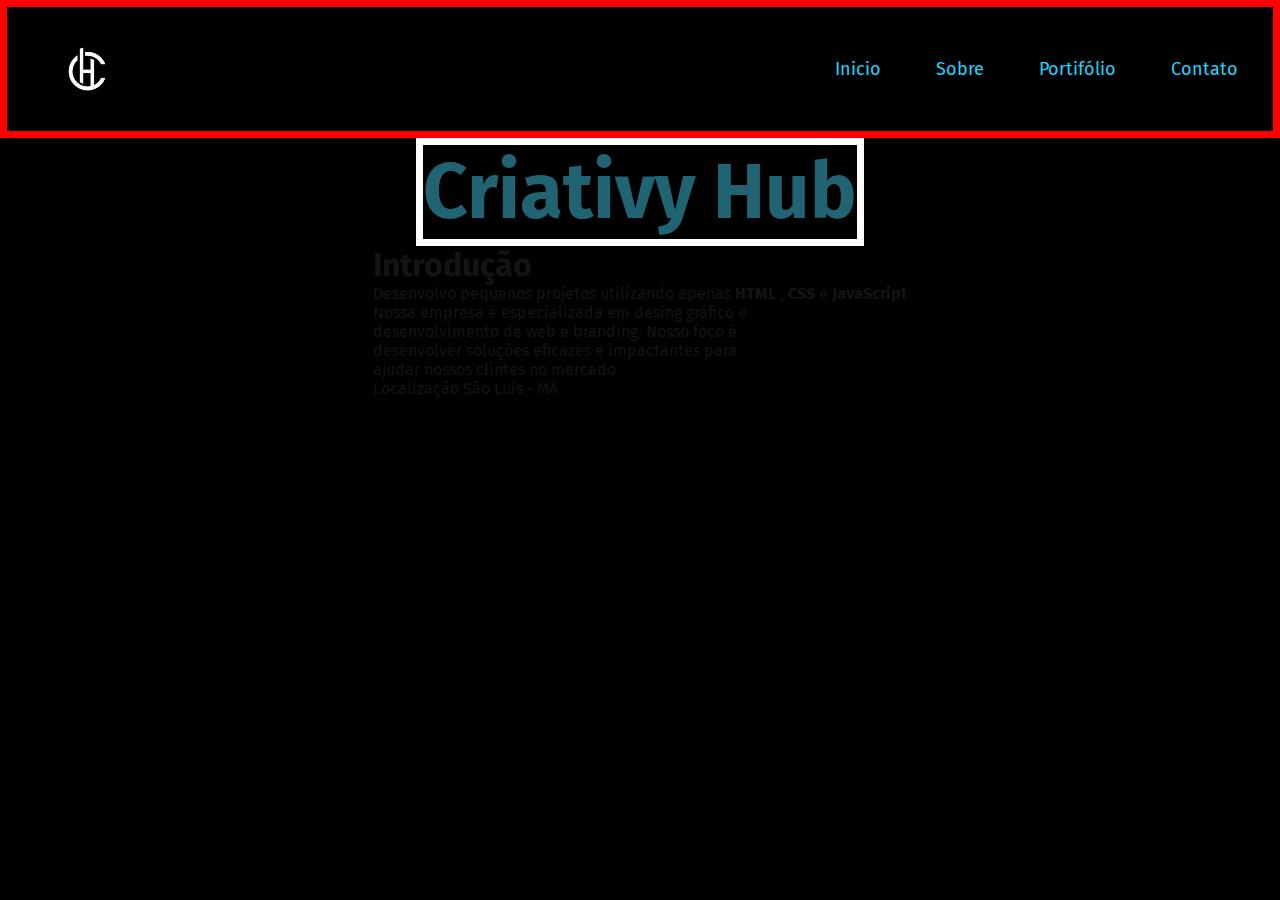
==== portifolio2/pages/index.html @ da370681 "Add files via upload" ====
<!DOCTYPE html>
<html lang="pt-br">
<head>
    <meta charset="UTF-8">
    <meta http-equiv="X-UA-Compatible" content="IE=edge">
    <meta name="viewport" content="width=device-width, initial-scale=1.0">
    <link rel="stylesheet" href="../styles/style.css">
    <title>Criativy Hub</title>
</head>
<body>
    <!--inicio cabecalho-->
    <header id="cabecalho">
    <h1><img src="../imagens/logo3.jpg" alt=""></h1>
    <nav>
        <ul class="cabecalho_menu_ul">
            <li><a href="#">Inicio</a></li>
            <li><a href="#">Sobre</a></li>
            <li><a href="#">Portifólio</a></li>
            <li><a href="#">Contato</a></li>
           


        </ul>
    </nav>
</header>
     <!-- fim cabecalho-->

     <!--inicio main-->
     <main id="inicio">
        <img src="" alt="">
        <div class="inicio_lado_direito">
        <h1>Criativy Hub</h1>
     
        
    
    </div>
    </main>
<!-- fim main-->
    
<!--inico introdução-->
<section class="introducao">
    <img src="" alt="">
    
    <h1>Introdução</h1>
    <div class=" introducao_breve">
        <p>Desenvolvo pequenos projetos  utilizando apenas <strong>HTML</strong> , <strong> CSS </strong>  e <strong>JavaScript</strong> <br>
        Nossa empresa é especializada em desing gráfico e <br>
        desenvolvimento de web e branding. Nosso foco é <br>
         desenvolver soluções eficazes e impactantes para <br>
         ajudar nossos clintes no mercado</p>

         <span>Localização São Luís - MA</span>
    </div>

</section>



<!--fim introdução-->
</body>
</html>
---- portifolio2/styles/style.css ----
@import url(../styles/global.css);
@import url(../styles/cabecalho.css);
@import url(../styles/main.css);
@import url(../styles/introducao.css);
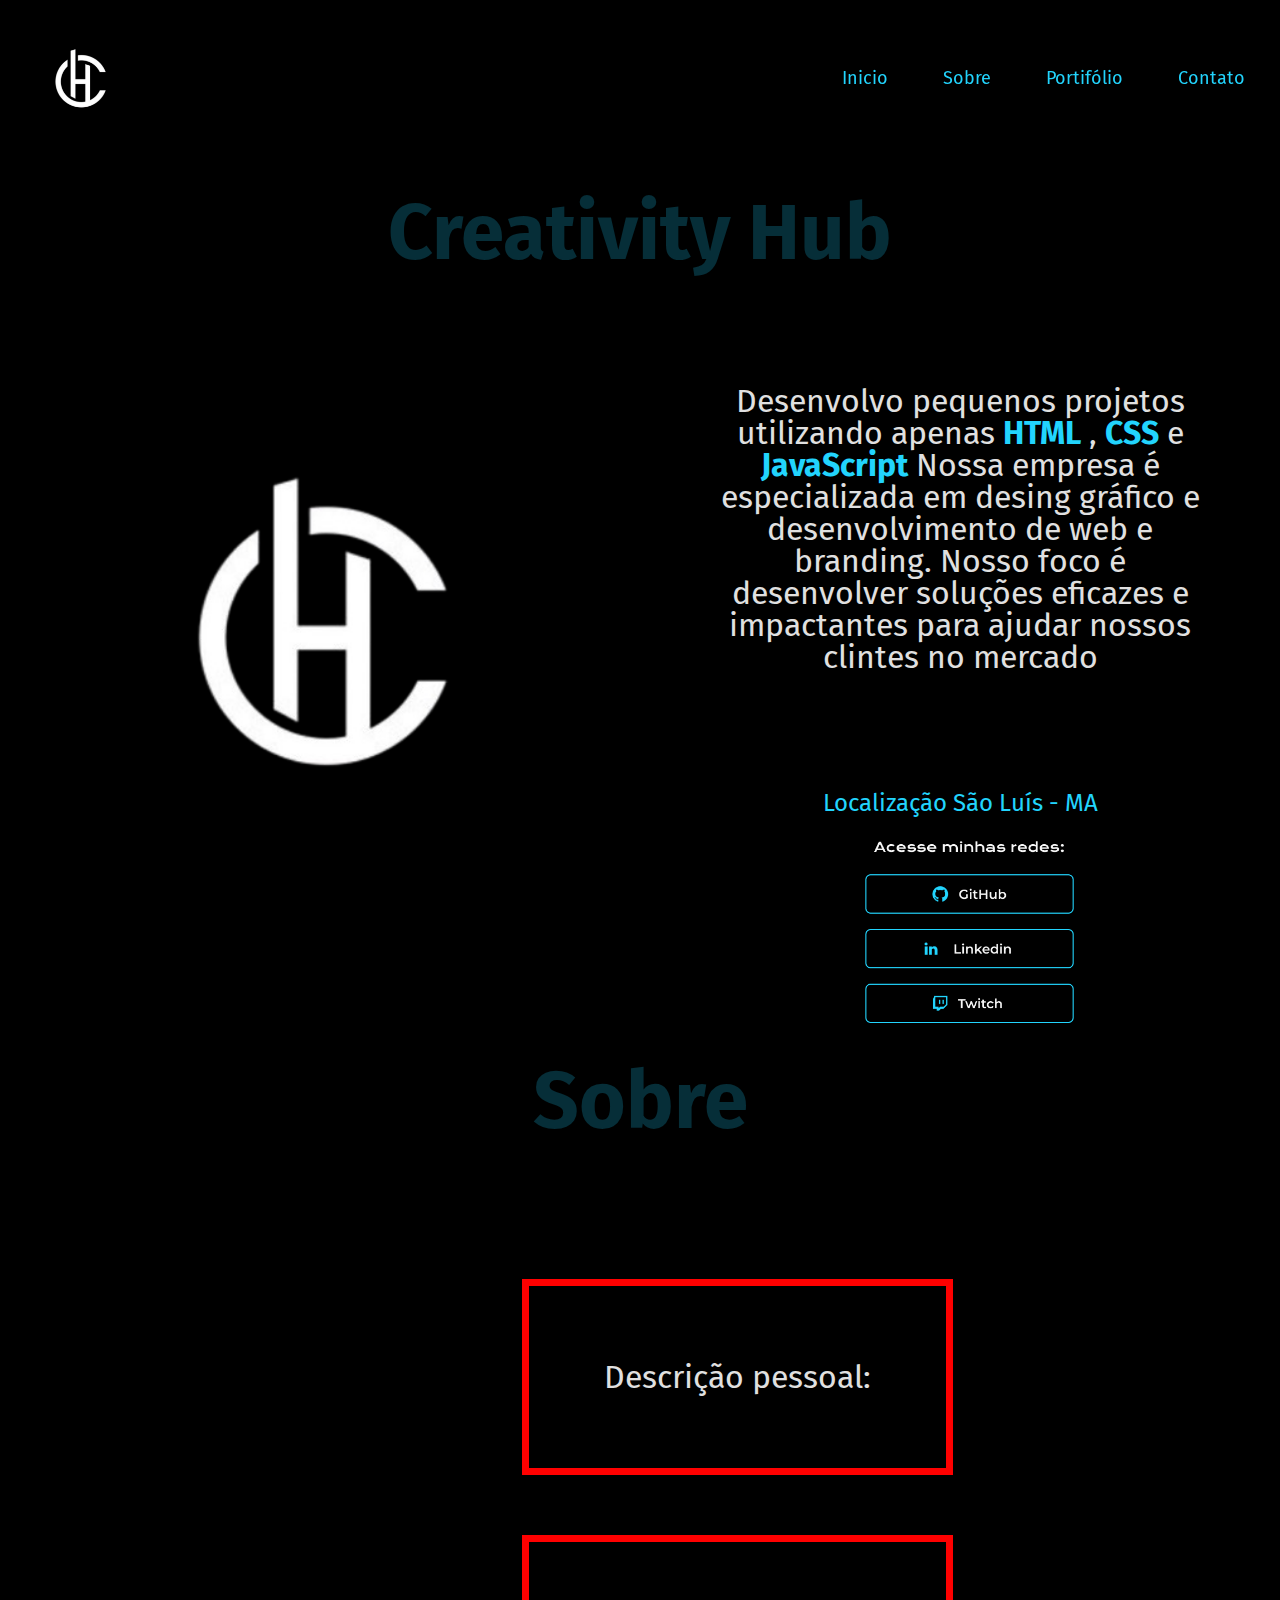
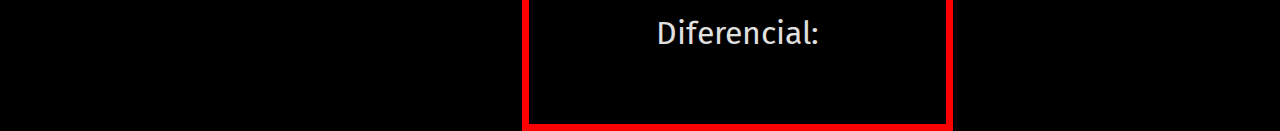
==== commit ca49189e: "Add files via upload" ====
--- a/portifolio2/pages/index.html
+++ b/portifolio2/pages/index.html
@@ -5,12 +5,12 @@
     <meta http-equiv="X-UA-Compatible" content="IE=edge">
     <meta name="viewport" content="width=device-width, initial-scale=1.0">
     <link rel="stylesheet" href="../styles/style.css">
-    <title>Criativy Hub</title>
+    <title>Creativity Hub</title>
 </head>
 <body>
     <!--inicio cabecalho-->
     <header id="cabecalho">
-    <h1><img src="../imagens/logo3.jpg" alt=""></h1>
+    <h1><img src="../imagens/logo4-removebg-preview.png" alt=""></h1>
     <nav>
         <ul class="cabecalho_menu_ul">
             <li><a href="#">Inicio</a></li>
@@ -27,9 +27,8 @@
 
      <!--inicio main-->
      <main id="inicio">
-        <img src="" alt="">
         <div class="inicio_lado_direito">
-        <h1>Criativy Hub</h1>
+        <h1>Creativity Hub</h1>
      
         
     
@@ -38,18 +37,29 @@
 <!-- fim main-->
     
 <!--inico introdução-->
-<section class="introducao">
-    <img src="" alt="">
+<section id="introducao">
+    <img src="../imagens/logo4-removebg-preview (1).png" alt="">
     
-    <h1>Introdução</h1>
+    
     <div class=" introducao_breve">
-        <p>Desenvolvo pequenos projetos  utilizando apenas <strong>HTML</strong> , <strong> CSS </strong>  e <strong>JavaScript</strong> <br>
+        <p>Desenvolvo pequenos projetos  utilizando apenas <strong>HTML</strong> , <strong> CSS </strong>  e <strong>JavaScript</strong> 
         Nossa empresa é especializada em desing gráfico e <br>
-        desenvolvimento de web e branding. Nosso foco é <br>
-         desenvolver soluções eficazes e impactantes para <br>
+        desenvolvimento de web e branding. Nosso foco é
+         desenvolver soluções eficazes e impactantes para 
          ajudar nossos clintes no mercado</p>
 
          <span>Localização São Luís - MA</span>
+
+         
+
+
+         <img src="../imagens/Subtitulo e links.png" alt="">
+
+         
+    </div>
+    
+       
+
     </div>
 
 </section>
@@ -57,5 +67,25 @@
 
 
 <!--fim introdução-->
+
+
+<!-- inicío seção sobre -->
+<section id="secao">
+    <div class="secao_lado_direito">
+        <h1>Sobre</h1>
+        </div>
+        
+
+        <div id="secao_lado_esquerdo">
+            <img src="" alt="">
+            <h3 class="descricao_pessoal">Descrição pessoal:</h3>
+            <h3 class="diferencial">Diferencial:</h3>
+
+        </div>
+
+</section>
+
+<!-- fim seção sobre-->
+
 </body>
 </html>--- a/portifolio2/styles/style.css
+++ b/portifolio2/styles/style.css
@@ -1,4 +1,5 @@
 @import url(../styles/global.css);
 @import url(../styles/cabecalho.css);
 @import url(../styles/main.css);
-@import url(../styles/introducao.css);+@import url(../styles/introducao.css);
+@import url(sobre.css);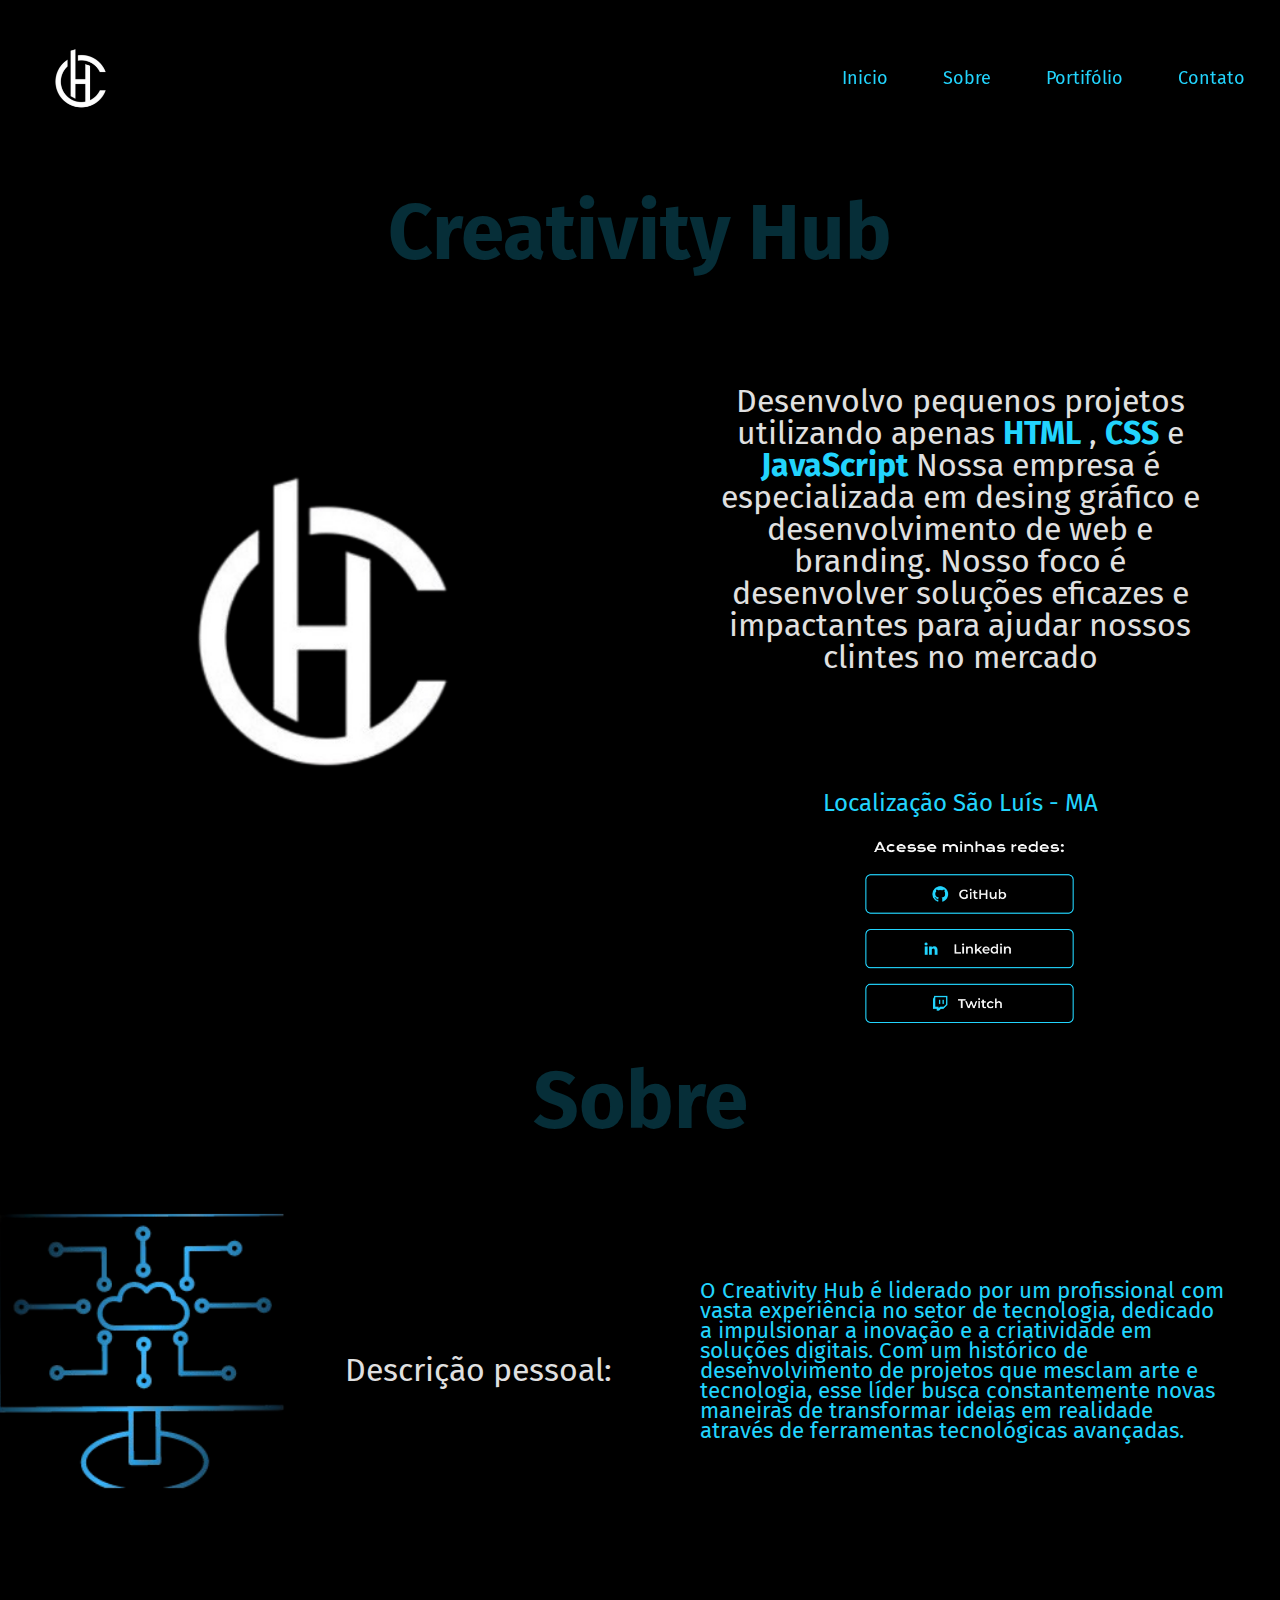
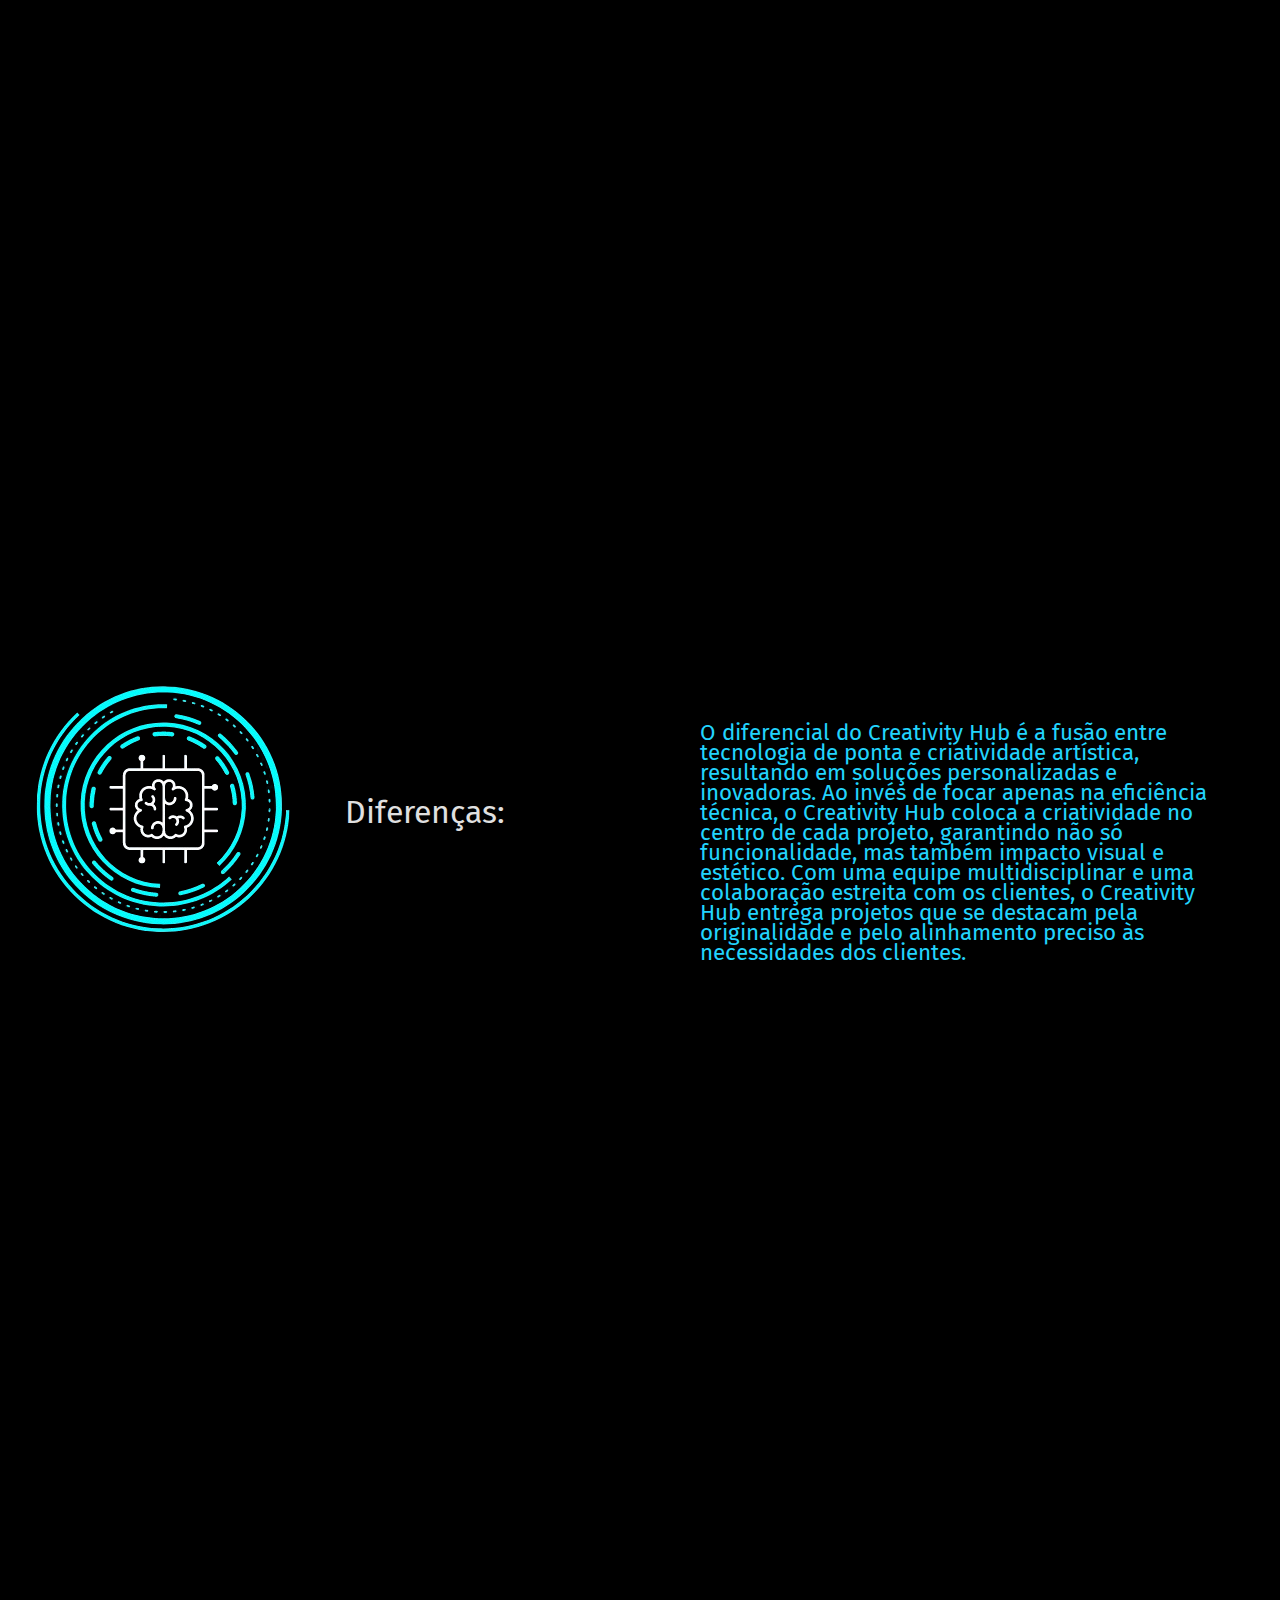
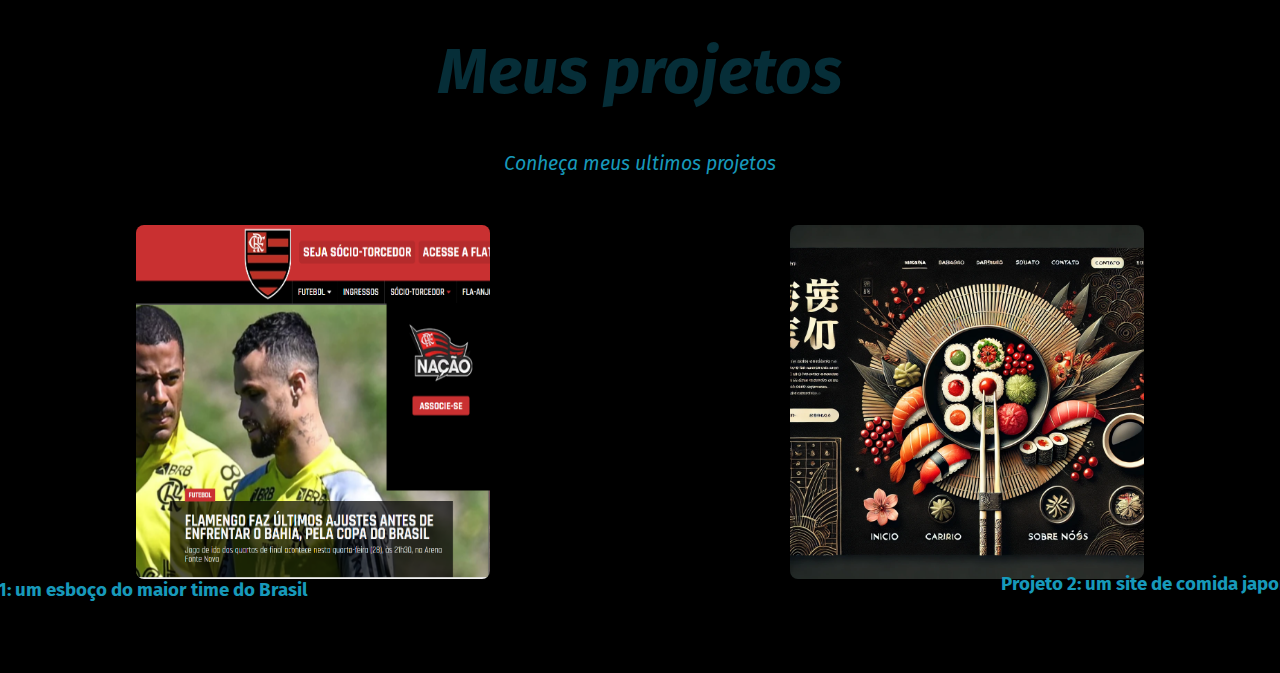
==== commit a577d3ac: "Add files via upload" ====
--- a/portifolio2/pages/index.html
+++ b/portifolio2/pages/index.html
@@ -73,19 +73,65 @@
 <section id="secao">
     <div class="secao_lado_direito">
         <h1>Sobre</h1>
-        </div>
+   
+      
         
 
         <div id="secao_lado_esquerdo">
-            <img src="" alt="">
+            
             <h3 class="descricao_pessoal">Descrição pessoal:</h3>
-            <h3 class="diferencial">Diferencial:</h3>
+           <p id="experiencia_paragrafo">O Creativity Hub é liderado por um profissional com vasta experiência no setor de tecnologia, 
+            dedicado a impulsionar a inovação e a criatividade em soluções digitais. Com um histórico de desenvolvimento de projetos que mesclam arte e tecnologia, 
+            esse líder busca constantemente novas maneiras de transformar ideias em realidade através de ferramentas tecnológicas avançadas.</p>
+            <img  class="img_1" src="../imagens/Técnico_em_informática_futurista_verde_e_preto_logo-removebg-preview.png" alt="">
+        </div>
 
+        <div id="secao_lado_esquerdo">
+           
+            <h3 class="descricao_pessoal">Diferenças:</h3>
+           <p id="experiencia_paragrafo">O diferencial do Creativity Hub é a fusão entre tecnologia de ponta e criatividade artística, <br> resultando  
+            em soluções personalizadas e inovadoras. Ao invés de focar apenas na eficiência  <br> técnica,  o Creativity Hub coloca a criatividade no centro de cada   projeto, garantindo não só funcionalidade, mas também impacto visual e estético. Com uma equipe multidisciplinar e uma colaboração estreita com os clientes, o Creativity Hub entrega projetos que se destacam pela originalidade e pelo alinhamento preciso às necessidades dos clientes.
+            <img class="img_2" src="../imagens/tec2.png" alt="">
         </div>
+
+    </div>
+    
+
+
+        
+
+
+
+        
 
 </section>
 
 <!-- fim seção sobre-->
 
+<!-- inicio projetos-->
+
+<section id="Projetos">
+    <div class="projto_titulos">
+        <h2>Meus projetos</h2>
+        <p> Conheça meus ultimos projetos</p>
+    </div>
+
+    <div class="projetos_images">
+        <img src="../imagens/fla.PNG" alt="">
+        <img src="../imagens/pagina 2.webp" alt="">
+
+
+    </div>
+
+    <div class="projetos_texto">
+        <h3 class=" texto_1">Projeto 1: um esboço do maior time do Brasil</h3>
+        <h3 class="texto_2"> Projeto 2: um site de comida japonesa</h3>
+
+    </div>
+
+</section>
+
+<!--fim projetos -->
+
 </body>
 </html>--- a/portifolio2/styles/style.css
+++ b/portifolio2/styles/style.css
@@ -2,4 +2,5 @@
 @import url(../styles/cabecalho.css);
 @import url(../styles/main.css);
 @import url(../styles/introducao.css);
-@import url(sobre.css);+@import url(sobre.css);
+@import url(../styles/projetos.css);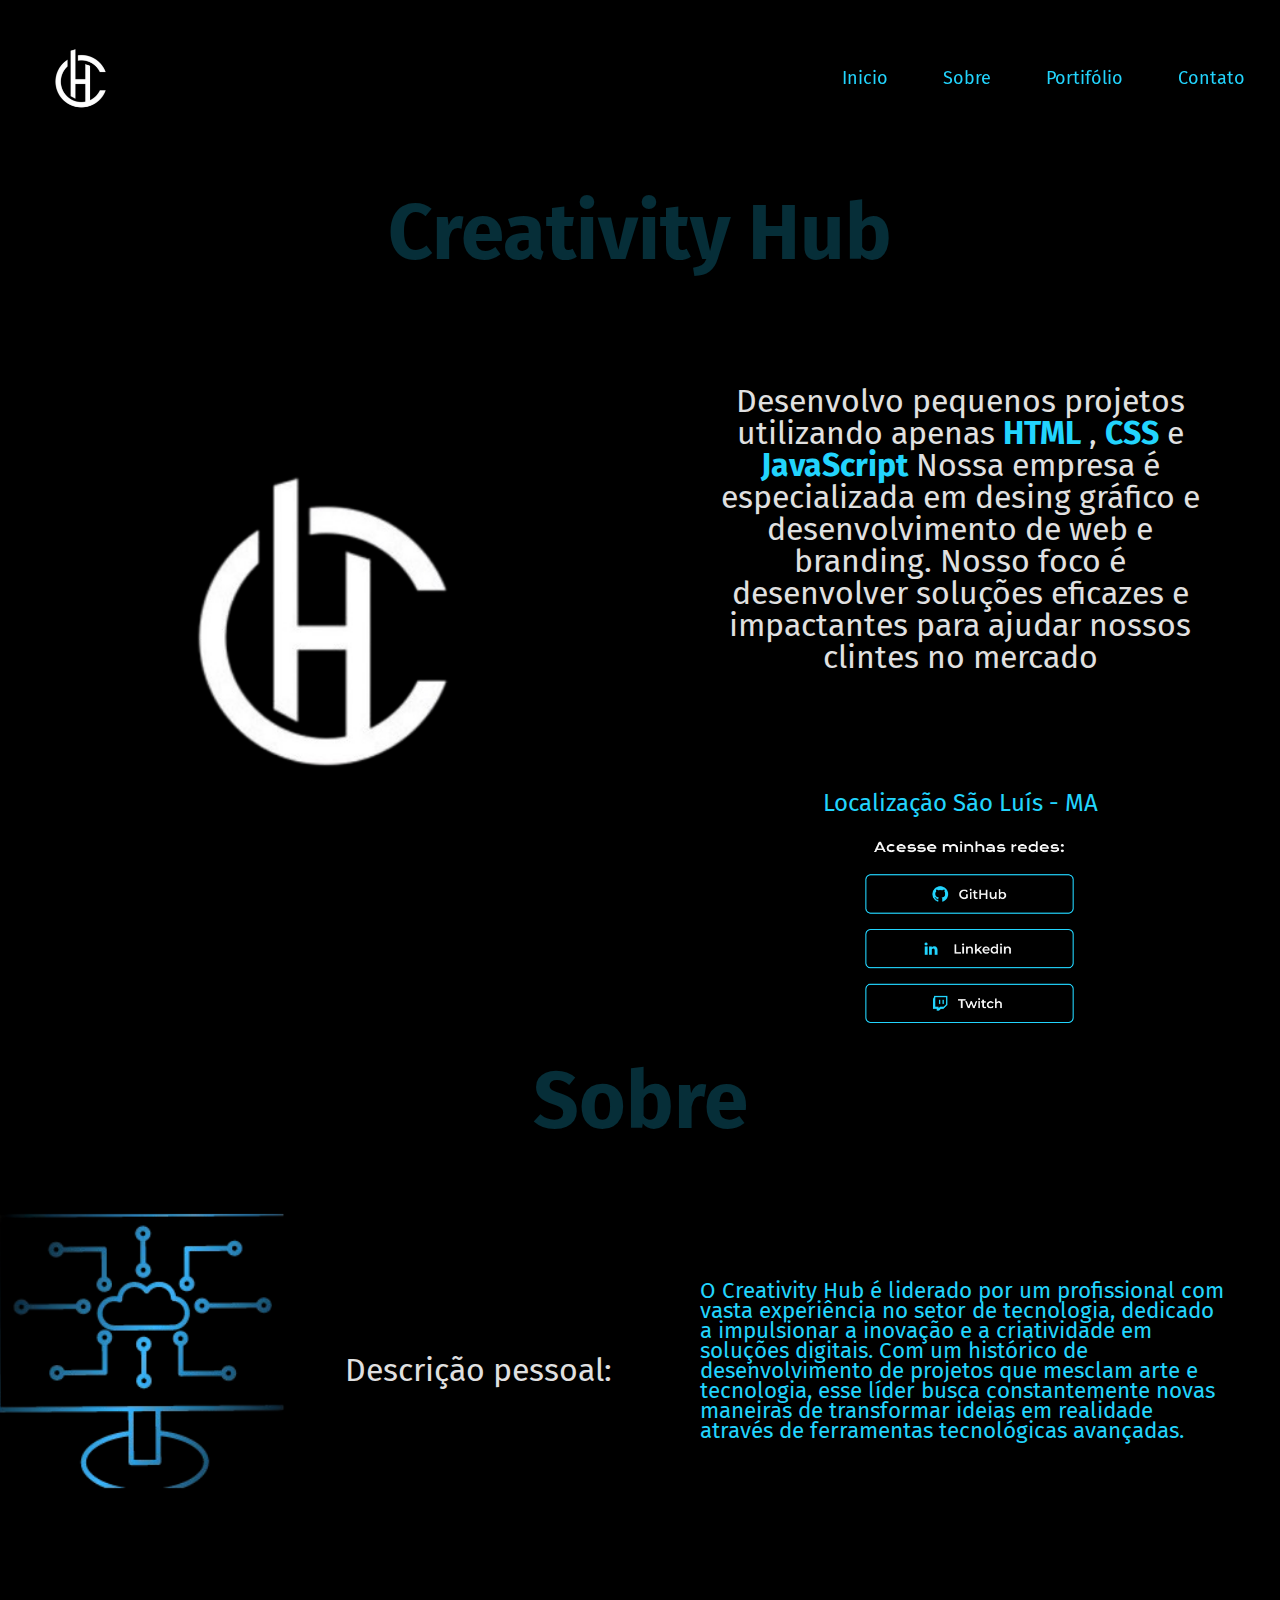
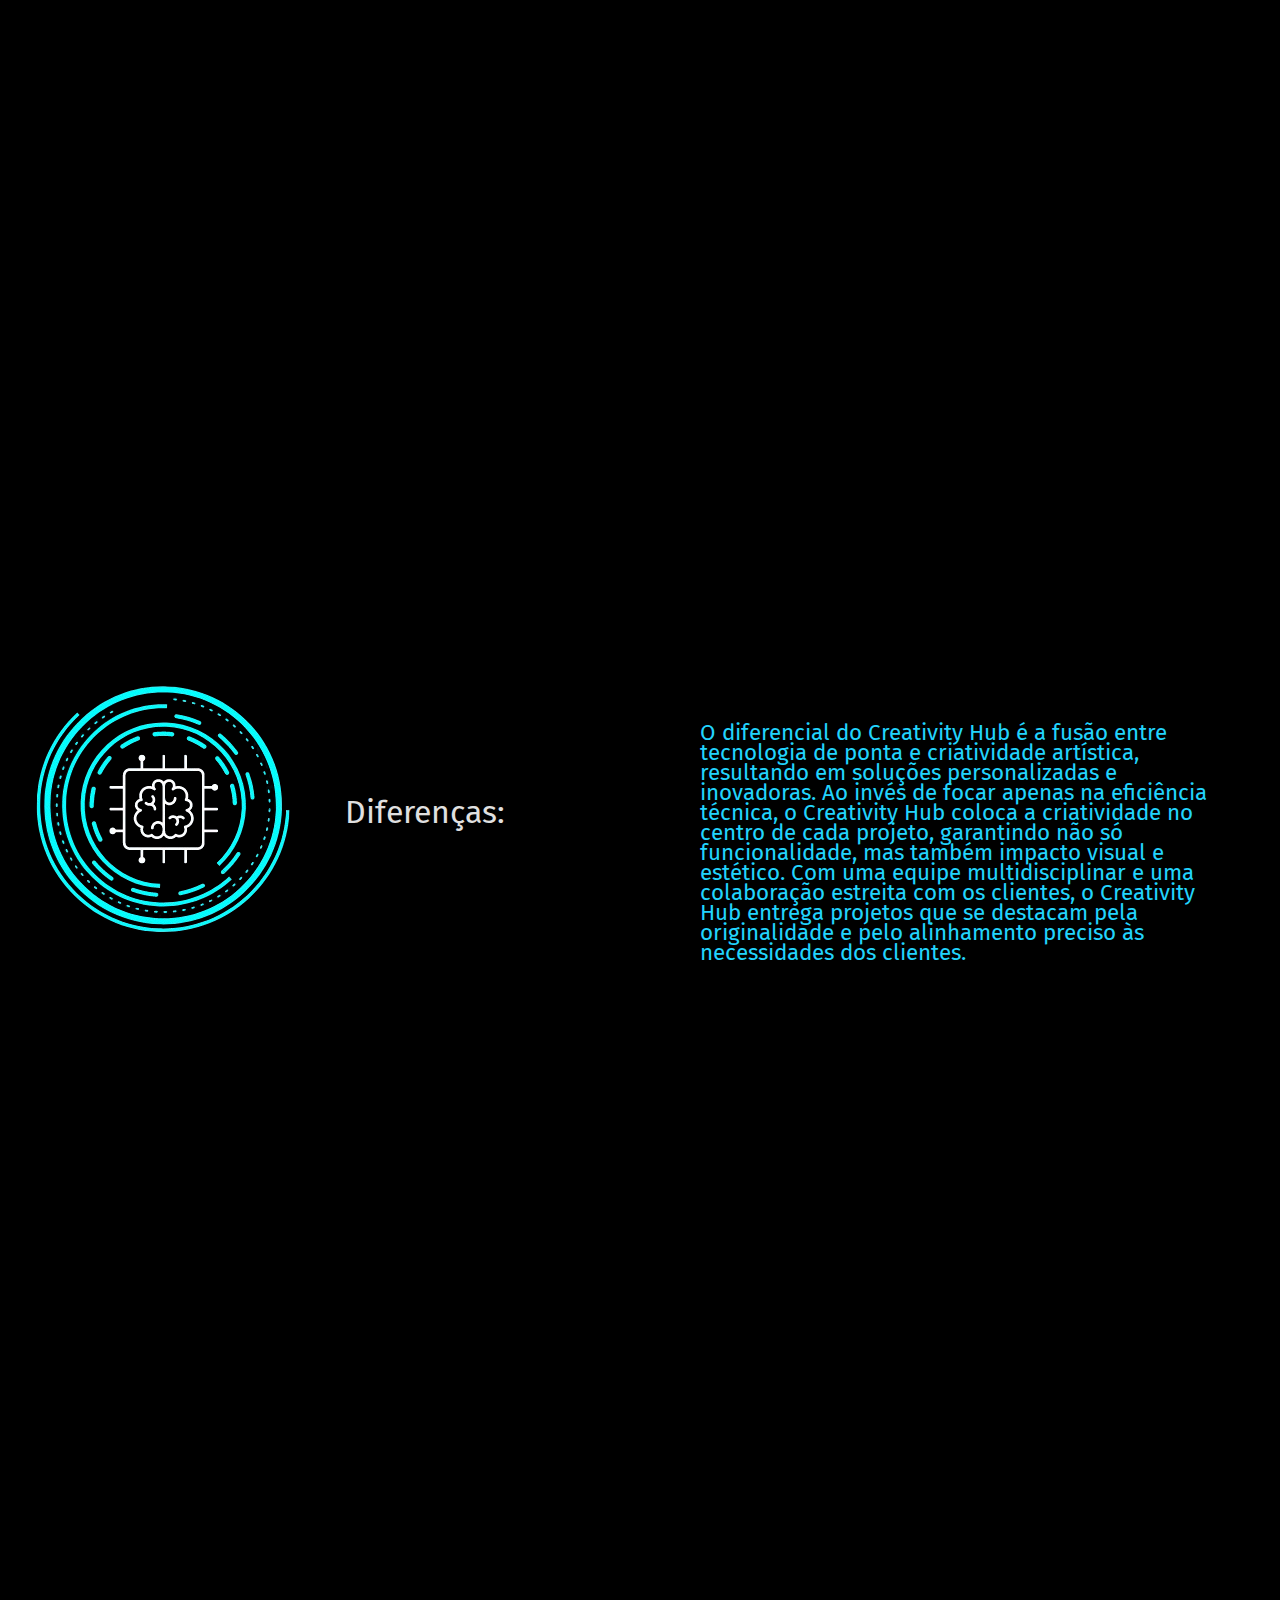
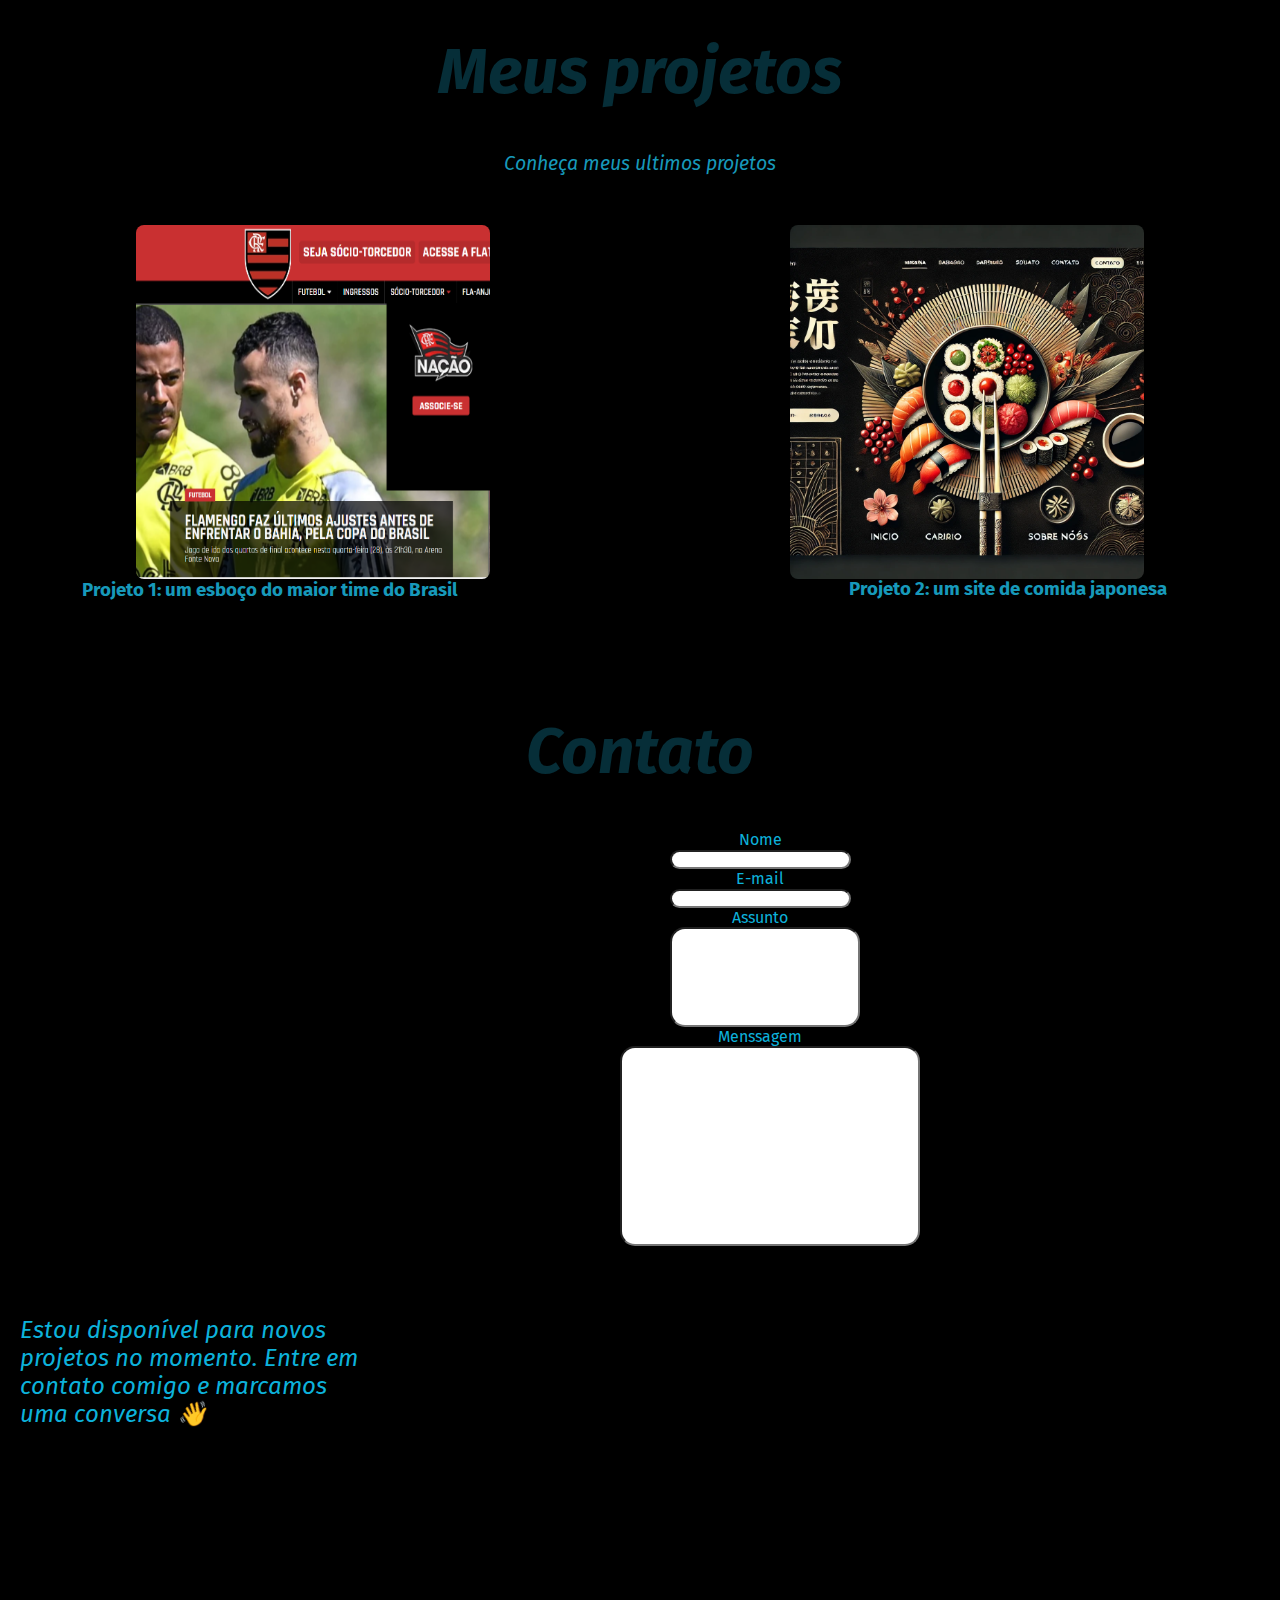
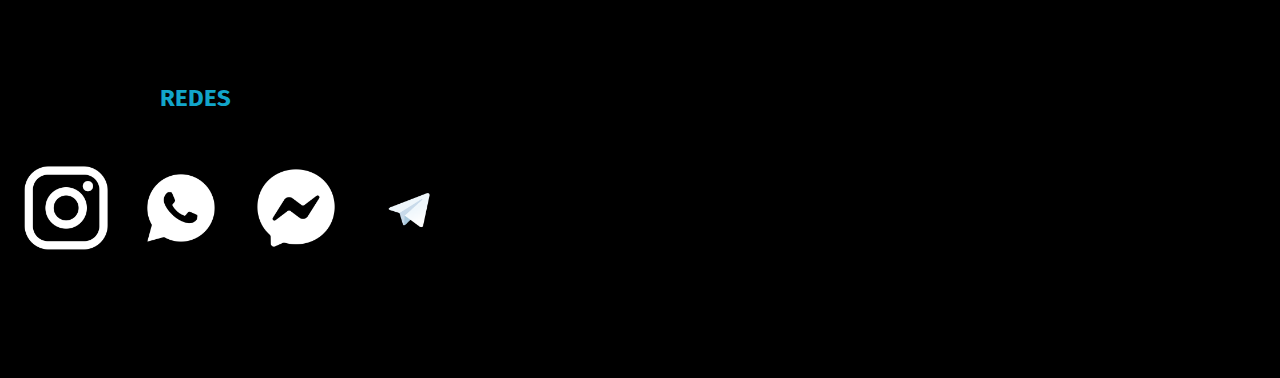
==== commit 46d9a27d: "Add files via upload" ====
--- a/portifolio2/pages/index.html
+++ b/portifolio2/pages/index.html
@@ -13,10 +13,10 @@
     <h1><img src="../imagens/logo4-removebg-preview.png" alt=""></h1>
     <nav>
         <ul class="cabecalho_menu_ul">
-            <li><a href="#">Inicio</a></li>
-            <li><a href="#">Sobre</a></li>
-            <li><a href="#">Portifólio</a></li>
-            <li><a href="#">Contato</a></li>
+            <li><a href="#inicio">Inicio</a></li>
+            <li><a href="#secao">Sobre</a></li>
+            <li><a href="#Projetos">Portifólio</a></li>
+            <li><a href="#contato">Contato</a></li>
            
 
 
@@ -133,5 +133,67 @@
 
 <!--fim projetos -->
 
+
+<!---inicio contato-->
+
+
+<div id="contato">
+    <h3>Contato</h3>
+
+
+
+<form id="campos" action="index.html" method="get" enctype="multipart/form-data">
+
+    <label for="nome">Nome</label>
+    <input  class="nome" type="text" name="nome" id="nome">
+
+    <label for="email">E-mail</label>
+      <input class="em" type="text" name="email" id="email">
+
+    <label for="assunto">Assunto</label>
+    <input class="ass" type="text" name="assunto" id="assunto">
+
+    <label for="menssagem">Menssagem</label>
+    <input class="msg" type="text" name="menssagem" id="menssagem">
+    
+
+</div>
+
+</form>
+
+<!--fim contato-->
+
+
+<!--inicio rodapé-->
+<footer id="rodape">
+ <div class="rodape_esquerdo">
+ 
+    <p>Estou disponível para novos projetos no momento. 
+        Entre em contato comigo e marcamos uma conversa 👋</p>
+</div>
+
+<div class="rodape_esquerdo_links">
+    <span>
+
+    </span>
+</div>
+
+<div class="rodape_direito">
+    <h2>Redes</h2>
+    
+    <img src="../imagens/instagram-branco.png" alt="">
+    <img src="../imagens/whatsapp-branco-1.png" alt="">
+    <img src="../imagens/messenger-braco.png" alt="">
+    <img src="../imagens/telegram.png" alt="">
+
+
+</div>
+
+</footer>
+
+
+
+<!--fim rodapé-->
+
 </body>
 </html>--- a/portifolio2/styles/style.css
+++ b/portifolio2/styles/style.css
@@ -3,4 +3,6 @@
 @import url(../styles/main.css);
 @import url(../styles/introducao.css);
 @import url(sobre.css);
-@import url(../styles/projetos.css);+@import url(../styles/projetos.css);
+@import url(../styles/contato.css);
+@import url(../styles/rodape.css);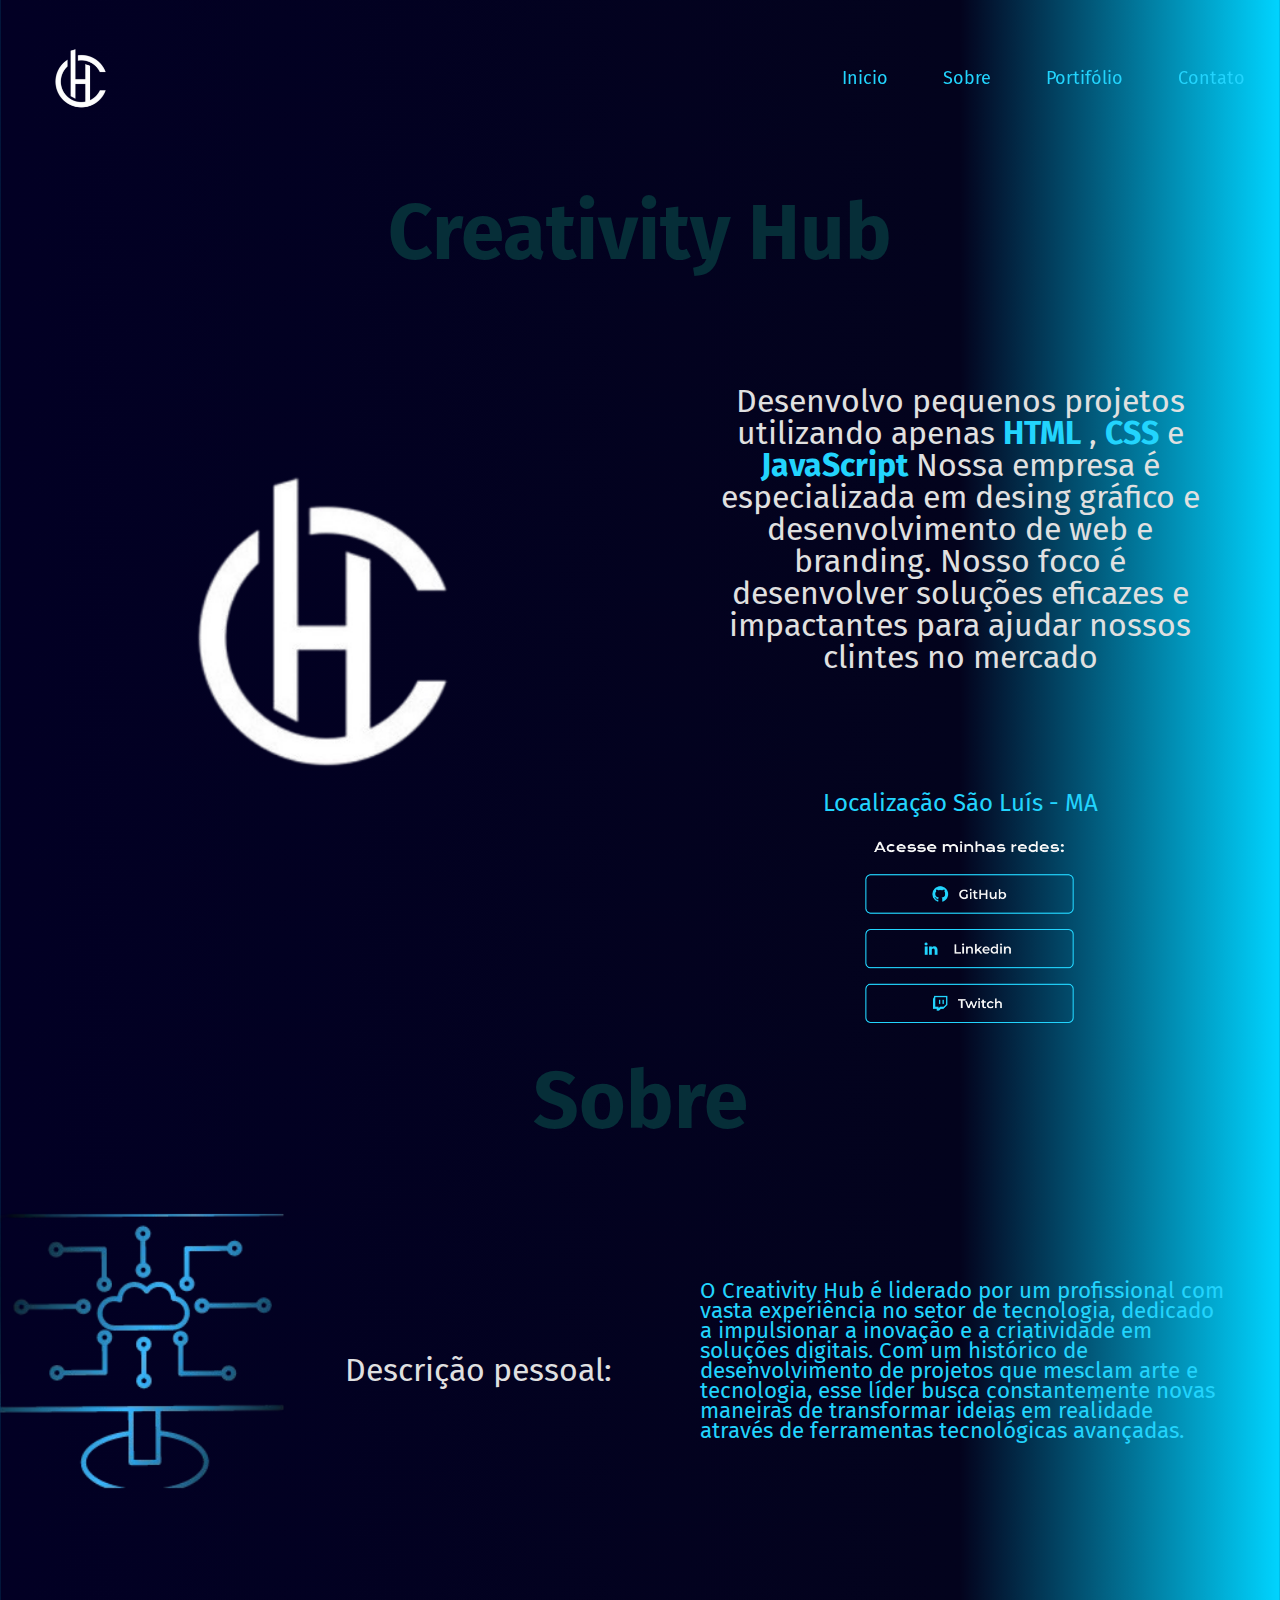
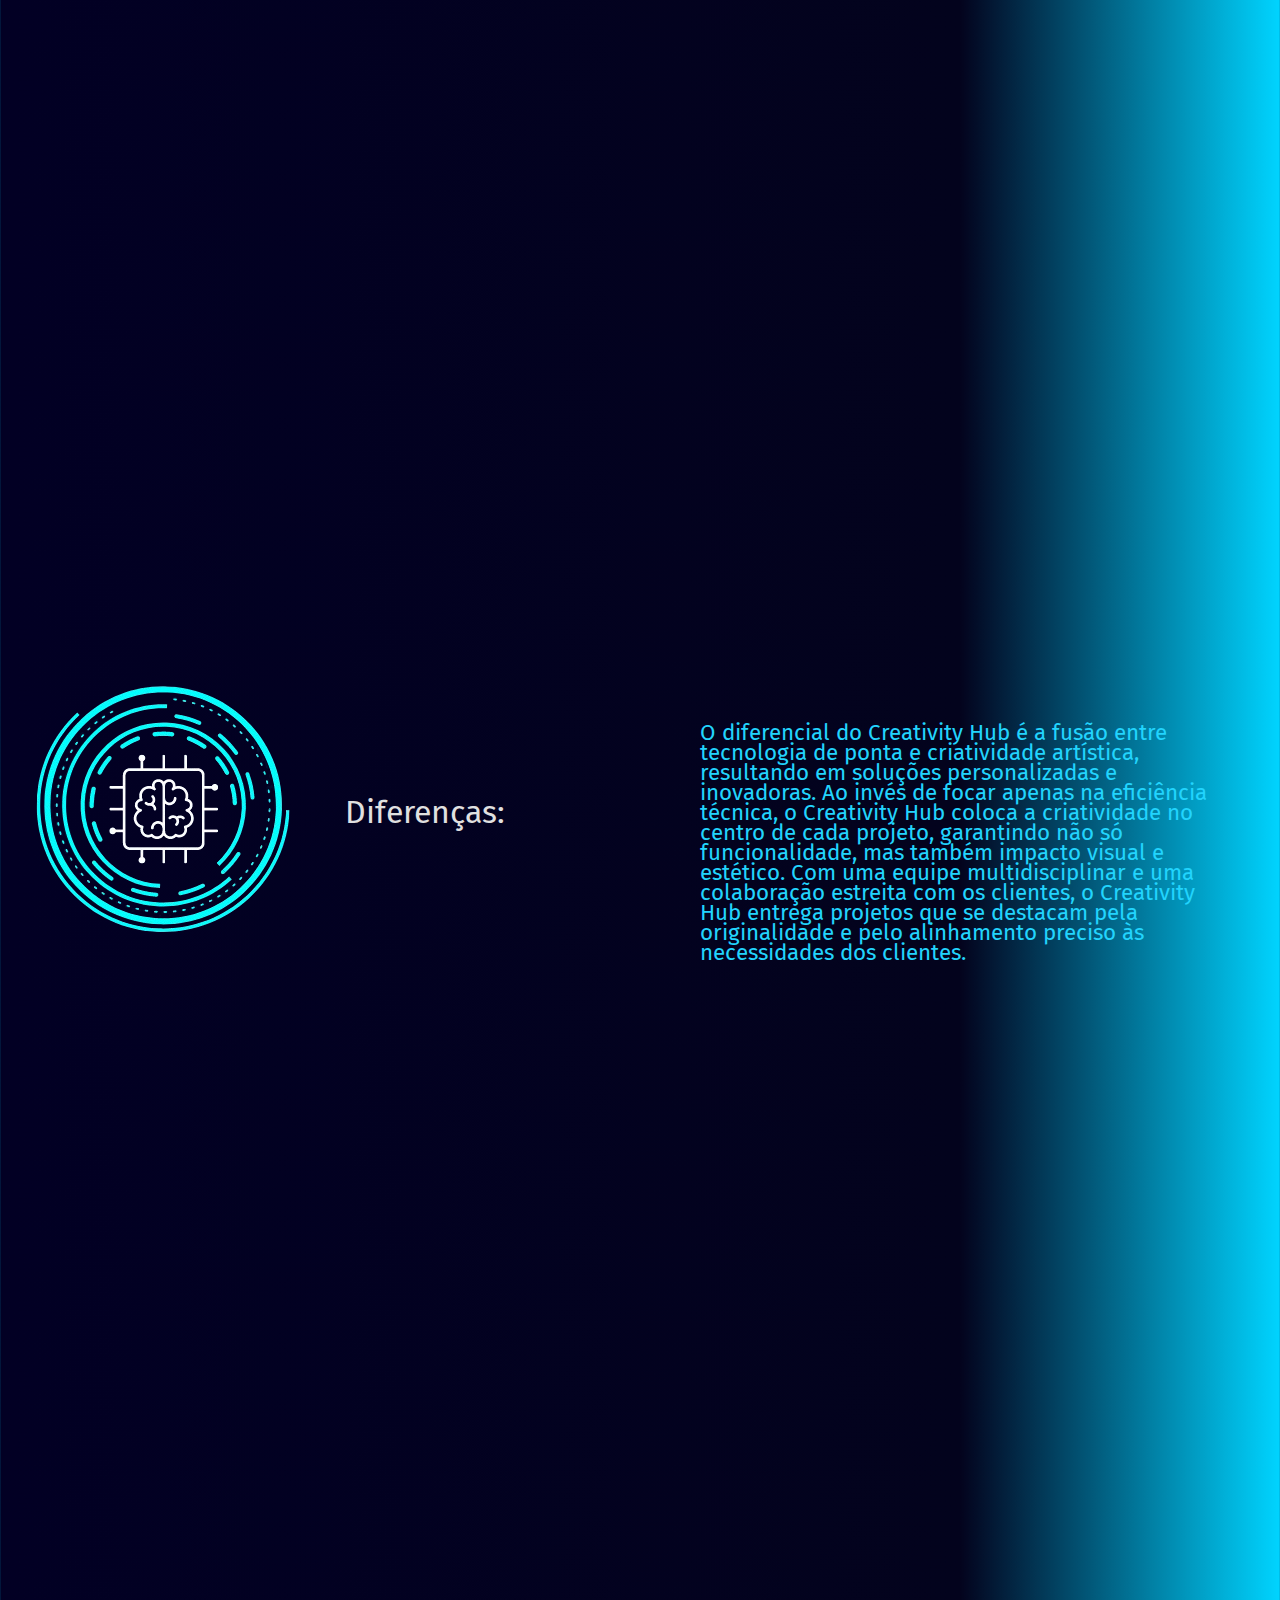
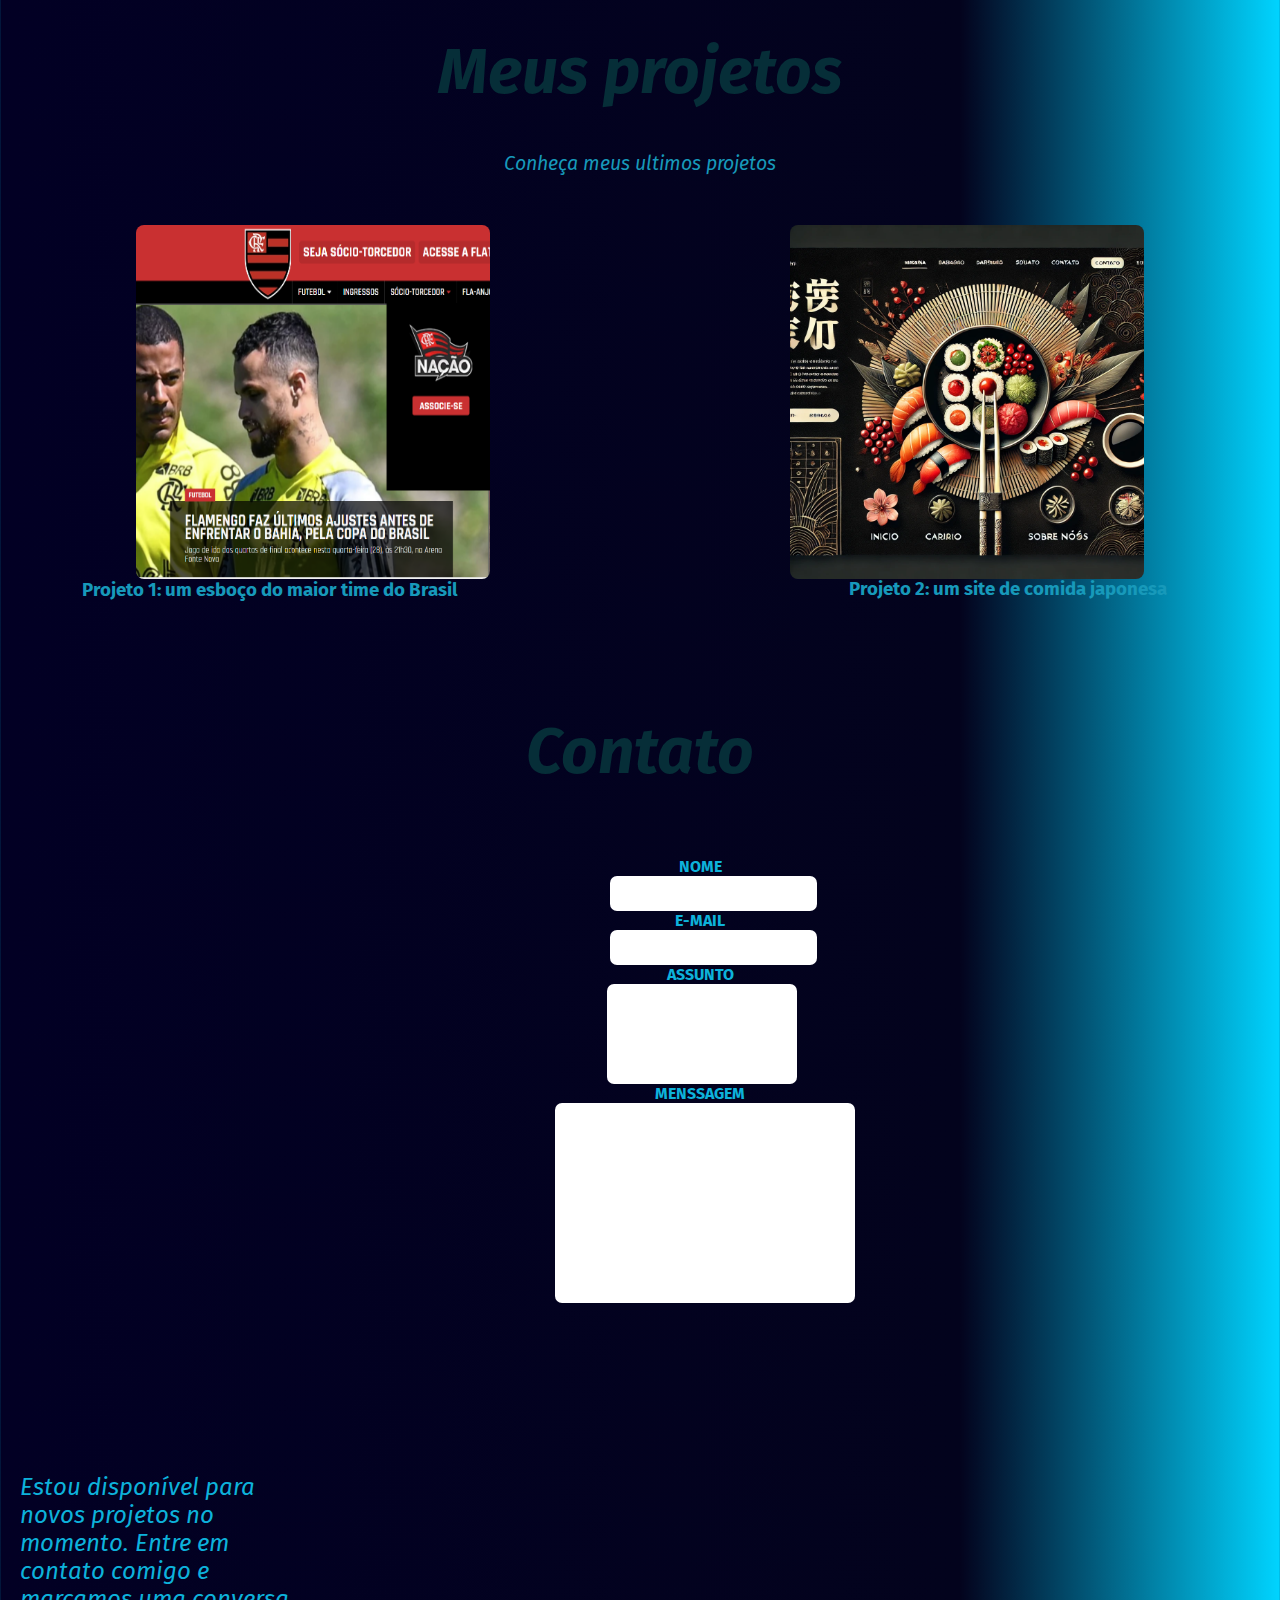
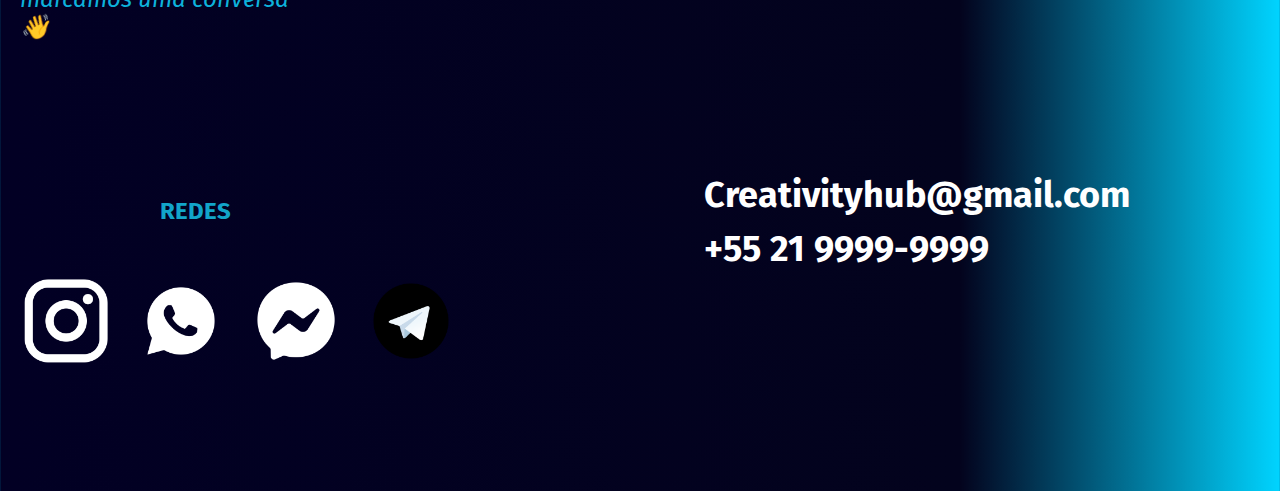
==== commit 752679c4: "Add files via upload" ====
--- a/portifolio2/pages/index.html
+++ b/portifolio2/pages/index.html
@@ -172,10 +172,13 @@
         Entre em contato comigo e marcamos uma conversa 👋</p>
 </div>
 
+
+
 <div class="rodape_esquerdo_links">
-    <span>
-
-    </span>
+  
+    <span> Creativityhub@gmail.com</span>
+    <span>+55 21 9999-9999</span>
+    
 </div>
 
 <div class="rodape_direito">
--- a/portifolio2/styles/style.css
+++ b/portifolio2/styles/style.css
@@ -2,7 +2,7 @@
 @import url(../styles/cabecalho.css);
 @import url(../styles/main.css);
 @import url(../styles/introducao.css);
-@import url(sobre.css);
+@import url(../styles/sobre.css);
 @import url(../styles/projetos.css);
 @import url(../styles/contato.css);
 @import url(../styles/rodape.css);